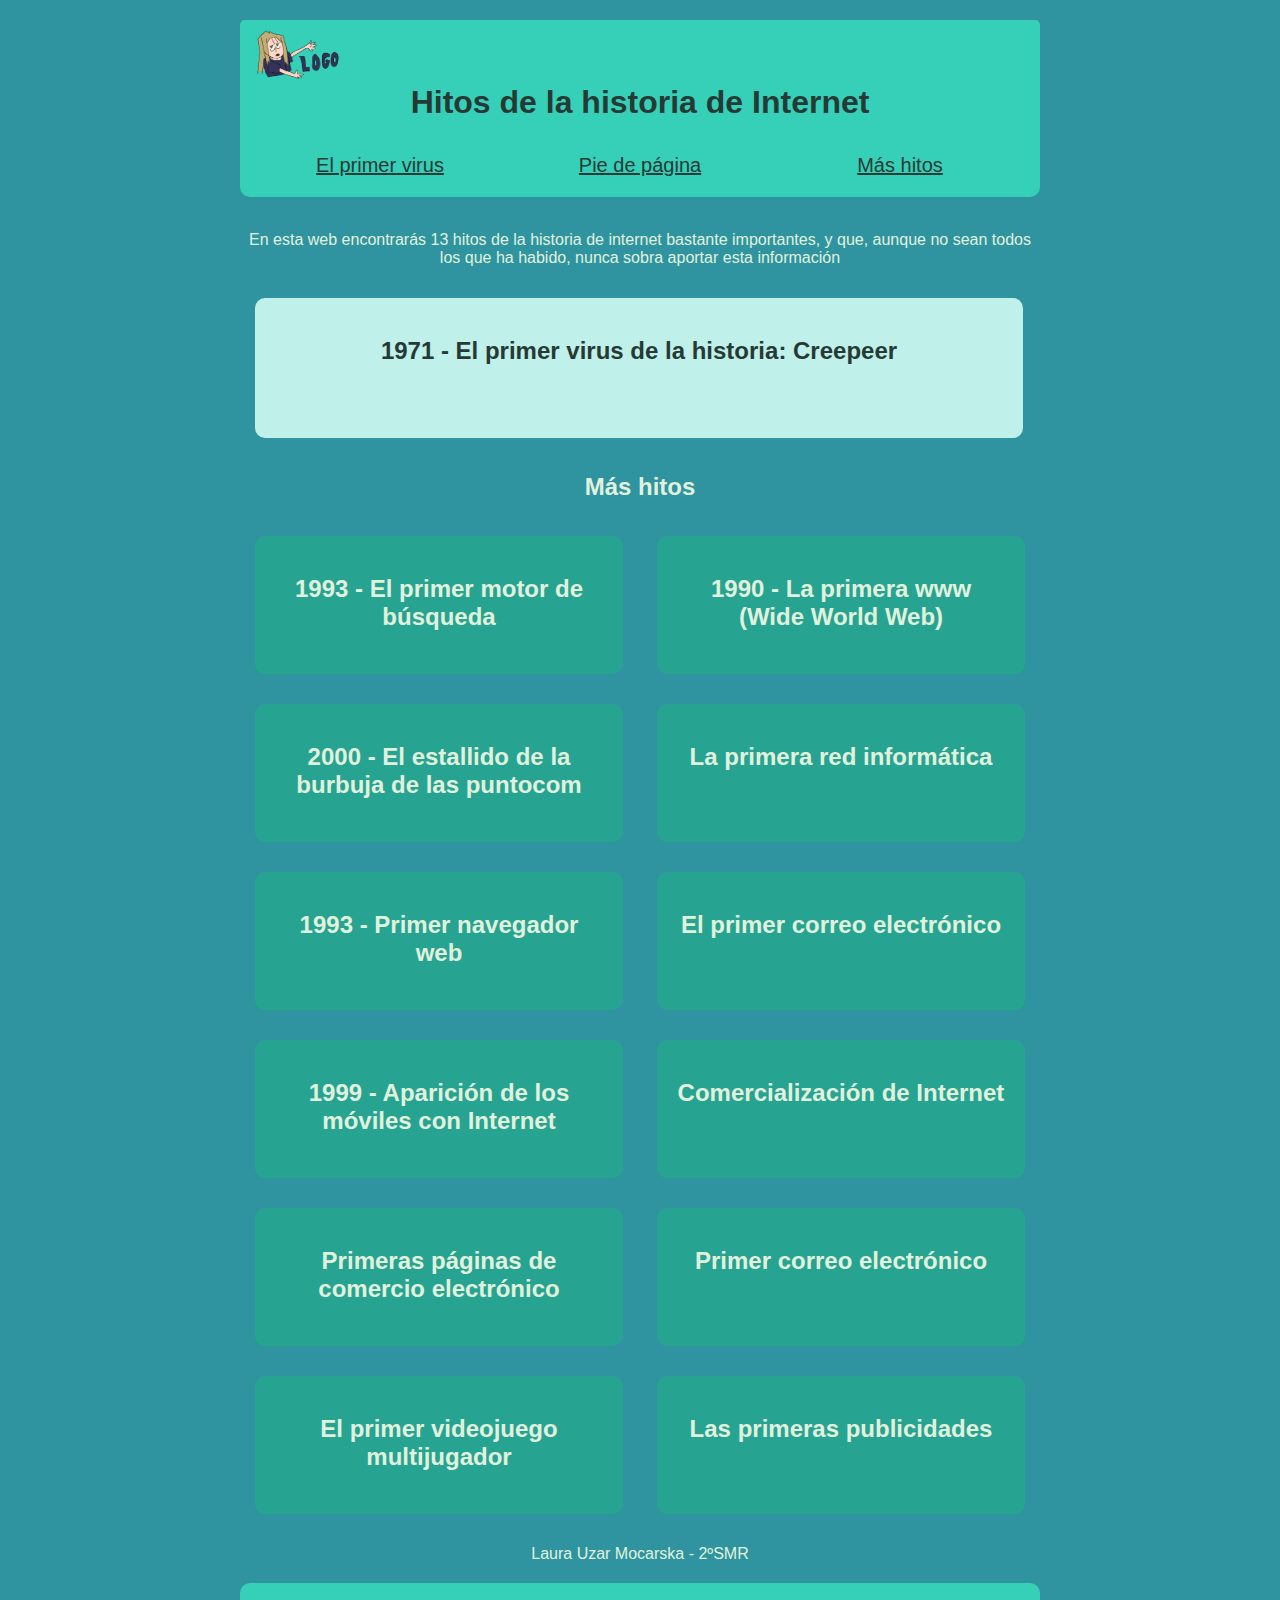
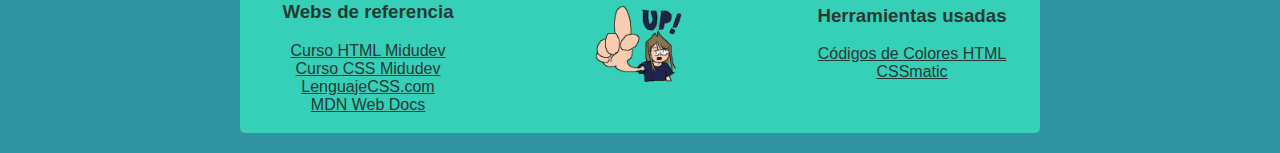
==== index.html @ 0c2b26db "Update and rename 13 hitos de Internet.html to index.html" ====
<!DOCTYPE html>
<html lang="es">
<head>
    <meta charset="UTF-8">
    <meta name="viewport" content="width=device-width, initial-scale=1.0">
    <title>Hitos de Internet</title>
    <meta name="description" content="Web de información sobre 13 hitos que fueron de gran importancia 
    en la historia del Internet">
    <meta property="og:title" content="13 hitos de Internet">

    <link rel="stylesheet" href="estilos.css">
    <script src="JS.js"></script>
    <link rel="icon" type="image/png" href="ICOHii.png">
</head>

<body>
    <p id="Volver arriba"></p>
    <header class="cab">
        <img src="LOGO.png" width="100">
        <h1 >Hitos de la historia de Internet</h1>
        <nav>
            <a href="#Virus"><br>El primer virus<br><br></a>
            <a href="#Webs de referencia">Pie de página<br><br></a>
            <a href="#Mhitos">Más hitos</a>
        </nav>
    </header>

    <main>

    <p><br>En esta web encontrarás 13 hitos de la historia de internet bastante importantes, y que, aunque no sean todos los que ha habido, nunca sobra aportar esta información</p>
    
    <article class="cuadradote">
        <header id="Virus"><h2>1971 - El primer virus de la historia: Creepeer</h2></header>
        <p class="descripcion">lorem ipsum</p>
    </article>

    <h2 id="Mhitos">Más hitos</h2>

    <article class="cuadrao">
        <header><h2>1993 - El primer motor de búsqueda</h2></header>
        <p class="descripcion">En junio de 1993 apareció el primer motor de búsqueda creado por Matthew Gray y le puso 
            el nombre de Wanderer, que utilizaba un software que rastreaba automáticamente toda la red e iba clasificando 
            la información que encontraba (conocido como robot de búsqueda). Como respuesta, Martin Koster sacó Aliweben 
            en octubre de 1993 , un buscador que se basaba en la información que daban los administradores de los servicios 
            web.<br><br> El problema de los buscadores de aquella fecha es que ninguno tenía la inteligencia para analizar la 
            información que estaba referenciando, a si que en enero de 1994 surgió Galaxy, que se convirtió en el primer 
            buscador en utilizar directorios temáticos con un árbol de categorías jerarquizadas.<br><br>Webgrafía:<br>
            <a href="https://carballar.com/breve-historia-de-los-buscadores-de-internet">fuente 1</a>
        </p>
    </article>

    <article class="cuadrao">
        <header><h2>1990 - La primera www (Wide World Web)</h2></header>
        <p class="descripcion">La World Wide Web (la Web) nació en el CERN (Centro Europeo de Física Nuclear) por Tim Berners-Lee como un sistema de intercambio de datos entre los científicos que trabajaban en la institución, desarrollando el primer sitio web, que actualmente se puede visualizar <a href="http://info.cern.ch/">aquí</a>, componiendose de puro texto pues a penas se había creado el lenguaje HTML.<br><br>Webgrafía:<br><a href="https://www.bbc.com/mundo/noticias-47524843">fuente 1</a><br><a href="https://www.telefonica.com/es/sala-comunicacion/blog/el-primer-sitio-web-de-la-historia-un-hito-que-cambio-vidas/">fuente 2</a>.</p>
        <img class="desimg" src="imagen web.png" width="250">
    </article>

    <article class="cuadrao">
        <header>
            <h2>2000 - El estallido de la burbuja de las puntocom </h2>
        </header>
        <p>La burbuja se origina desde 1997 en donde accionistas que hacían inversiones arriesgadas empezaron a apostar por las
            empresas emergentes basadas en una Internet aún inexplorada que estaba emergiendo en popularidad, y que estas estaban
            basadas en páginas web puntocom.<br><br>La burbuja llegó a un punto en el que las acciones basadas en estas empresas 
            acabaron subiendo hasta un 400% con respecto a años anteriores, hasta que llegó un dia del año 2000 en el que las acciones
            bajaron de repente hasta un 70-80%, lo que provocó el quiebre de muchas empresas tecnológicas y la crisis financiera de
            otras.<br><br>Webgrafía:<br><a href="https://www.businessinsider.es/burbuja-puntocom-invierno-nuclear-startups-sobrevivieron-1103035">fuente 1</a></p>
        </p>
    </article>

    <article class="cuadrao">
        <header>
            <h2>La primera red informática</h2>
        </header>
        <p>lorem ipsum</p>
    </article>

    <article class="cuadrao">
        <header>
            <h2>1993 - Primer navegador web</h2>
        </header>
        <p>El primer navegador de Internet ampliamente usado fue NSCA Mosaic. Más tarde, el grupo de Mosaic pudo sacar su 
            primer navegador de Internet comercial, llamado Netscape Navigator.
            <br><br>Este navegador fue el mas utilizado entre la gente, hasta que llegó Microsoft Internet Explorer llegó 
            1999, superando a Netscape por ser el navegador instalado por defecto en los ordenadores con Windows de forma 
            gratuita.<br><br> Netscape en 2002, sacó una versión de código libre llamado Mozilla, que perdura actualmente.
            <br><br>Webgrafía:<br><a href="https://www.mozilla.org/es-ES/firefox/browsers/browser-history/">fuente 1
            </a><br><a href="https://ordenadores-y-portatiles.com/internet-navegador/">fuente 2</a></p>
            <img class="desimg" src="Mosaic.png" width="250">
    </article>

    <article class="cuadrao">
        <header>
            <h2>El primer correo electrónico</h2>
        </header>
        <p>lorem ipsum</p>
    </article>

    <article class="cuadrao">
        <header>
            <h2>1999 - Aparición de los móviles con Internet</h2>
        </header>
        <p>En 1999 la operadora japonesa DoCoMo lanzó el i-Mode, un conjunto de protocolos que permitían ver en la 
            pantalla del móvil el contenido de páginas web adaptadas. En Europa esta tecnología se denominó WAP 
            (Wireless Application Protocol) y fue promovida desde el WAP Fórum (Open Mobile Alliance).<br><br>A partir de ahí empezaron 
            a aparecer teléfonos móviles que soportaban el acceso a páginas web que tuvieran versión para teléfonos. Con el tiempo 
            el protocolo se quedó en desuso debido a que los moviles empezaron a interpretar cada vez mejor lenguajes más complejos.
            <br><br>Webgrafía:<br><a href="https://www.xataka.com/moviles/diez-momentos-clave-en-la-historia-de-la-telefonia-movil">
                Fuente 1</a><a href="https://www.xatakamovil.com/conectividad/que-fue-del-wap">Fuente 2</a></p>
    </article>

    <article class="cuadrao">
        <header>
            <h2>Comercialización de Internet</h2>
        </header>
        <p>lorem ipsum</p>
    </article>

    <article class="cuadrao">
        <header>
            <h2>Primeras páginas de comercio electrónico</h2>
        </header>
        <p>lorem ipsum</p>
    </article>

    <article class="cuadrao">
        <header>
            <h2>Primer correo electrónico</h2>
        </header>
        <p>lorem ipsum</p>
    </article>

    <article class="cuadrao">
        <header>
            <h2>El primer videojuego multijugador</h2>
        </header>
        <p>lorem ipsum</p>
    </article>

    <article class="cuadrao">
        <header>
            <h2>Las primeras publicidades</h2>
        </header>
        <p>Aunque el primer caso de publicidad online se remonta al 1978, cuando se envió el primer correo 
            electrónico con un anuncio, no fue hasta la década de los 90 cuando empezaron a aparecer los primeros 
            banners, ya que fue la época en la que Internet empezó a coger fuerza en el medio, a los que les siguió 
            la publicidad en búsquedas sobre los 2000. Surgiendo como tal la publicidad en Internet.<br><br>Webgrafía:
            <br><br><a href="https://www.esic.edu/rethink/marketing-y-comunicacion/publicidad-en-internet-pasado-presente-y-futuro">Fuente</a></p>
    </article>

    <p>Laura Uzar Mocarska - 2ºSMR</p>
    
</main>

    <footer>
        <article>
            <h3 id="Webs de referencia" target="_blank" rel="noreferrer">Webs de referencia</h3>
            <a class="pie" href="https://www.youtube.com/watch?v=3nYLTiY5skU&t=57s" target="_blank" rel="noreferrer">Curso HTML Midudev</a><br>
            <a class="pie" href="https://www.youtube.com/watch?v=hrxjBqZWsb0" target="_blank" rel="noreferrer">Curso CSS Midudev</a><br>
            <a class="pie" href="https://lenguajecss.com/" target="_blank" rel="noreferrer">LenguajeCSS.com</a><br>
            <a class="pie" href="https://developer.mozilla.org/es/" target="_blank" rel="noreferrer">MDN Web Docs</a>
        </article>
        <a title="UP" href="#Volver arriba" class="sub"><br><img src="UP.png" width="100" /></a>
        <article>
            <h3><br>Herramientas usadas</h3>
            <a class="pie" href="https://htmlcolorcodes.com/es/" target="_blank" rel="noreferrer">Códigos de Colores HTML</a><br>
            <a class="pie" href="https://www.cssmatic.com/" target="_blank" rel="noreferrer">CSSmatic</a><br><br>
        </article>
</footer>
</body>
</html>
---- estilos.css ----
p  {color: #e0f2de; font-family: Arial; text-align: center; text-justify: inter-word; font-size: 16px;}
h1 {color: #263a35; font-family: Arial; text-align: center; text-justify: inter-word;}
h2 {color: #e0f2de; font-family: Arial; text-align: center; text-justify: inter-word;}
h3 {color: #e0f2de; font-family: Arial;}

.cab{
  max-width: 800px; background-color: #36CFB8;
  z-index: 3; position: sticky; top:20px;
  padding: 10px;
  border-width: 20px; border-radius: 20px 20px 20px 20px; -moz-border-radius: 20px 20px 20px 20px; -webkit-border-radius: 5px 5px 10px 10px;
  h1  {margin-top: 0px; margin-bottom: 5px;}
  p{font-size: 20px;}

  a{color:#263a35; font-family: Arial;}
  a:hover{color: #e0f2de;}
}
nav{
  font-family: Arial;
  text-align: center;
  margin:10px 10px 10px;
  column-count: 3;
  font-size: 20px;
  a{
    color:#e0f2de;
  }
  a:hover{
    color:#263a35;
  }
}

body, html { 
  height: 1000;
}
body{
  background-color: #2F949F;
  background-repeat: repeat-y;

  max-width: 800px;
  margin: 20px auto;
}

footer{
  background-color: #36CFB8;
  column-count: 3;
  text-align: center;
  
  height: 150px;
  width: 1000px;
  margin: 20px auto;
  max-width: 800px;

  border-radius: 20px 20px 20px 20px;
  -moz-border-radius: 20px 20px 20px 20px;
  -webkit-border-radius: 10px 10px 5px 5px;
  
  h3{
    color: #263a35;
    font-family: Arial;
  }
  .pie{
    color:#263a35;
    font-family: Arial;
  }
  .pie:hover{
    color: #e0f2de;
  }
}

.cuadrao{
  width: 330px;
  height: 100px;
  display: inline-block;
  padding: 19px;
  background: #27A391;
  text-align: center;
  vertical-align:top;
  
  margin: 15px;
  float: none;
  font-family: Arial;
  
  border-radius: 10px 10px 10px 10px;
  -moz-border-radius: 10px 10px 10px 10px;
  -webkit-border-radius: 10px 10px 10px 10px;

  h2{color:#e0f2de}
  p{visibility: hidden; text-align: justify;}
  a{color:#e0f2de}
  img{visibility: hidden;}

  transition-property: all;
  transition-duration: 0.75s;
}
  .cuadrao:hover{
    vertical-align:top;
    padding: 50px 16px; height: auto;
    p{visibility: visible; animation: fadein 0.5s;}
    img{visibility: visible; animation: fadein 0.5s}
}

@keyframes fadein {0% {opacity: 0;}50% {opacity: 0.5;}100% {opacity: 1;}}

  .cuadradote{
    width: 730px;
    text-align: center;
  display: inline-block;
  padding: 19px;
  background: #BFF0E9;
  text-align: center;
  
  
  margin: 15px;
  float: none;
  font-family: Arial;
  
  border-radius: 20px 20px 20px 20px;
  -moz-border-radius: 20px 20px 20px 20px;
  -webkit-border-radius: 10px 10px 10px 10px;

  transition-property: all;
  transition-duration: 0.5s;

  h2{color: #263a35;}
  p{color: #263a35; visibility: hidden;}
  a{color:#263a35}
  
  }
  .cuadradote:hover{
    padding: 100px 19px;
    p{visibility: visible;}
  }
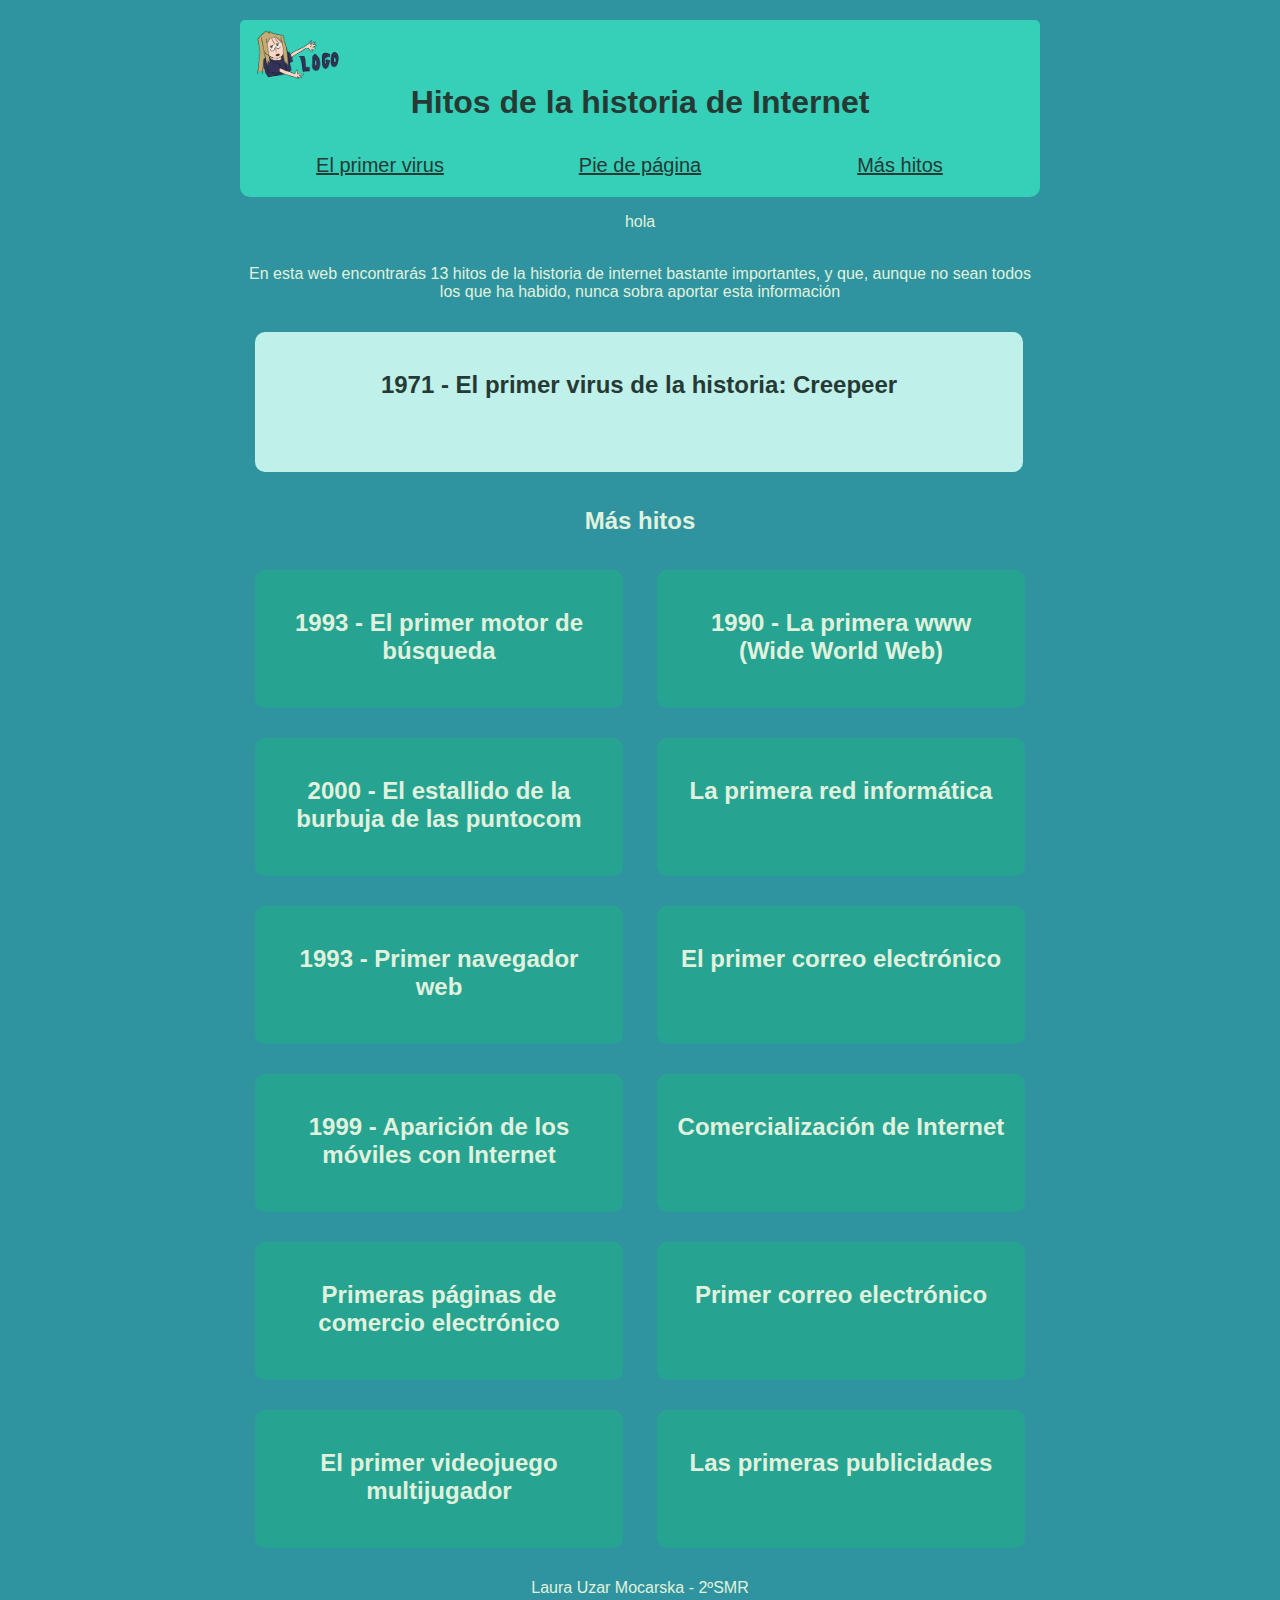
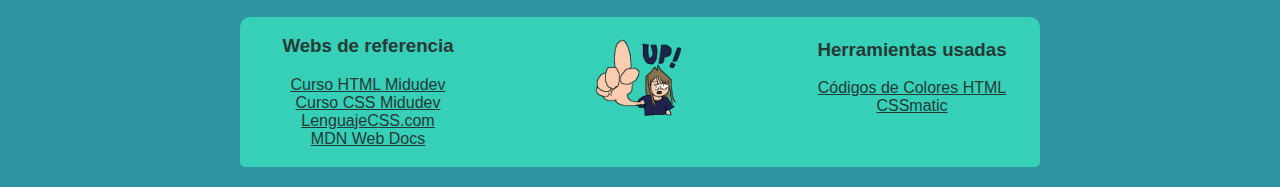
==== commit 70e70b24: "Update index.html" ====
--- a/index.html
+++ b/index.html
@@ -27,6 +27,7 @@
 
     <main>
 
+        <p>hola</p>
     <p><br>En esta web encontrarás 13 hitos de la historia de internet bastante importantes, y que, aunque no sean todos los que ha habido, nunca sobra aportar esta información</p>
     
     <article class="cuadradote">
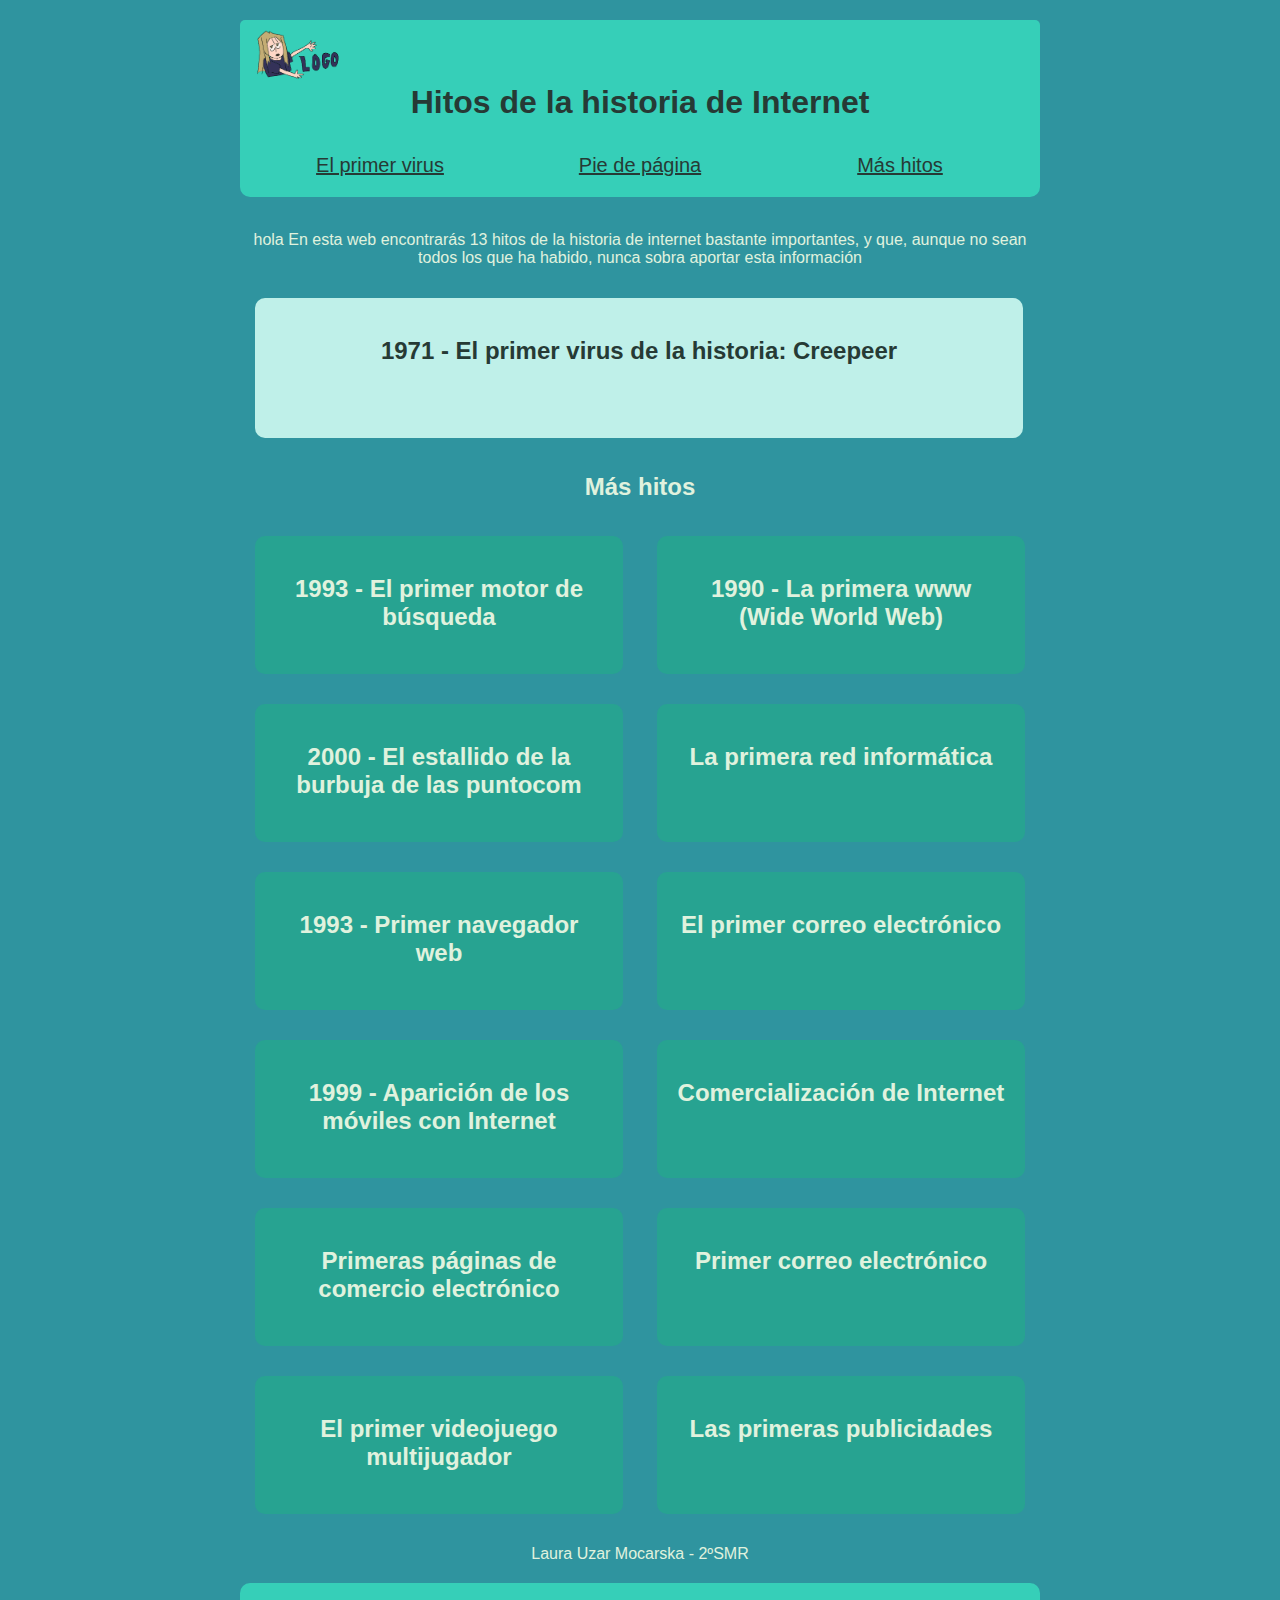
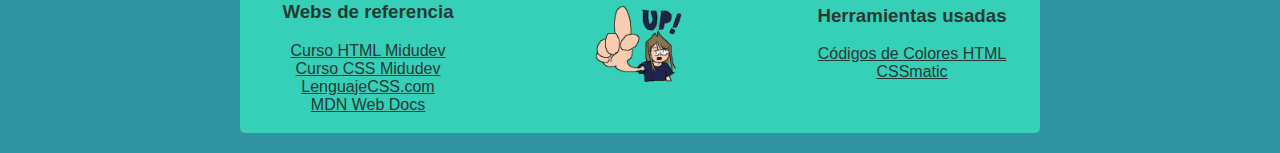
==== commit a5ce1977: "Update index.html" ====
--- a/index.html
+++ b/index.html
@@ -26,9 +26,7 @@
     </header>
 
     <main>
-
-        <p>hola</p>
-    <p><br>En esta web encontrarás 13 hitos de la historia de internet bastante importantes, y que, aunque no sean todos los que ha habido, nunca sobra aportar esta información</p>
+    <p><br>hola En esta web encontrarás 13 hitos de la historia de internet bastante importantes, y que, aunque no sean todos los que ha habido, nunca sobra aportar esta información</p>
     
     <article class="cuadradote">
         <header id="Virus"><h2>1971 - El primer virus de la historia: Creepeer</h2></header>
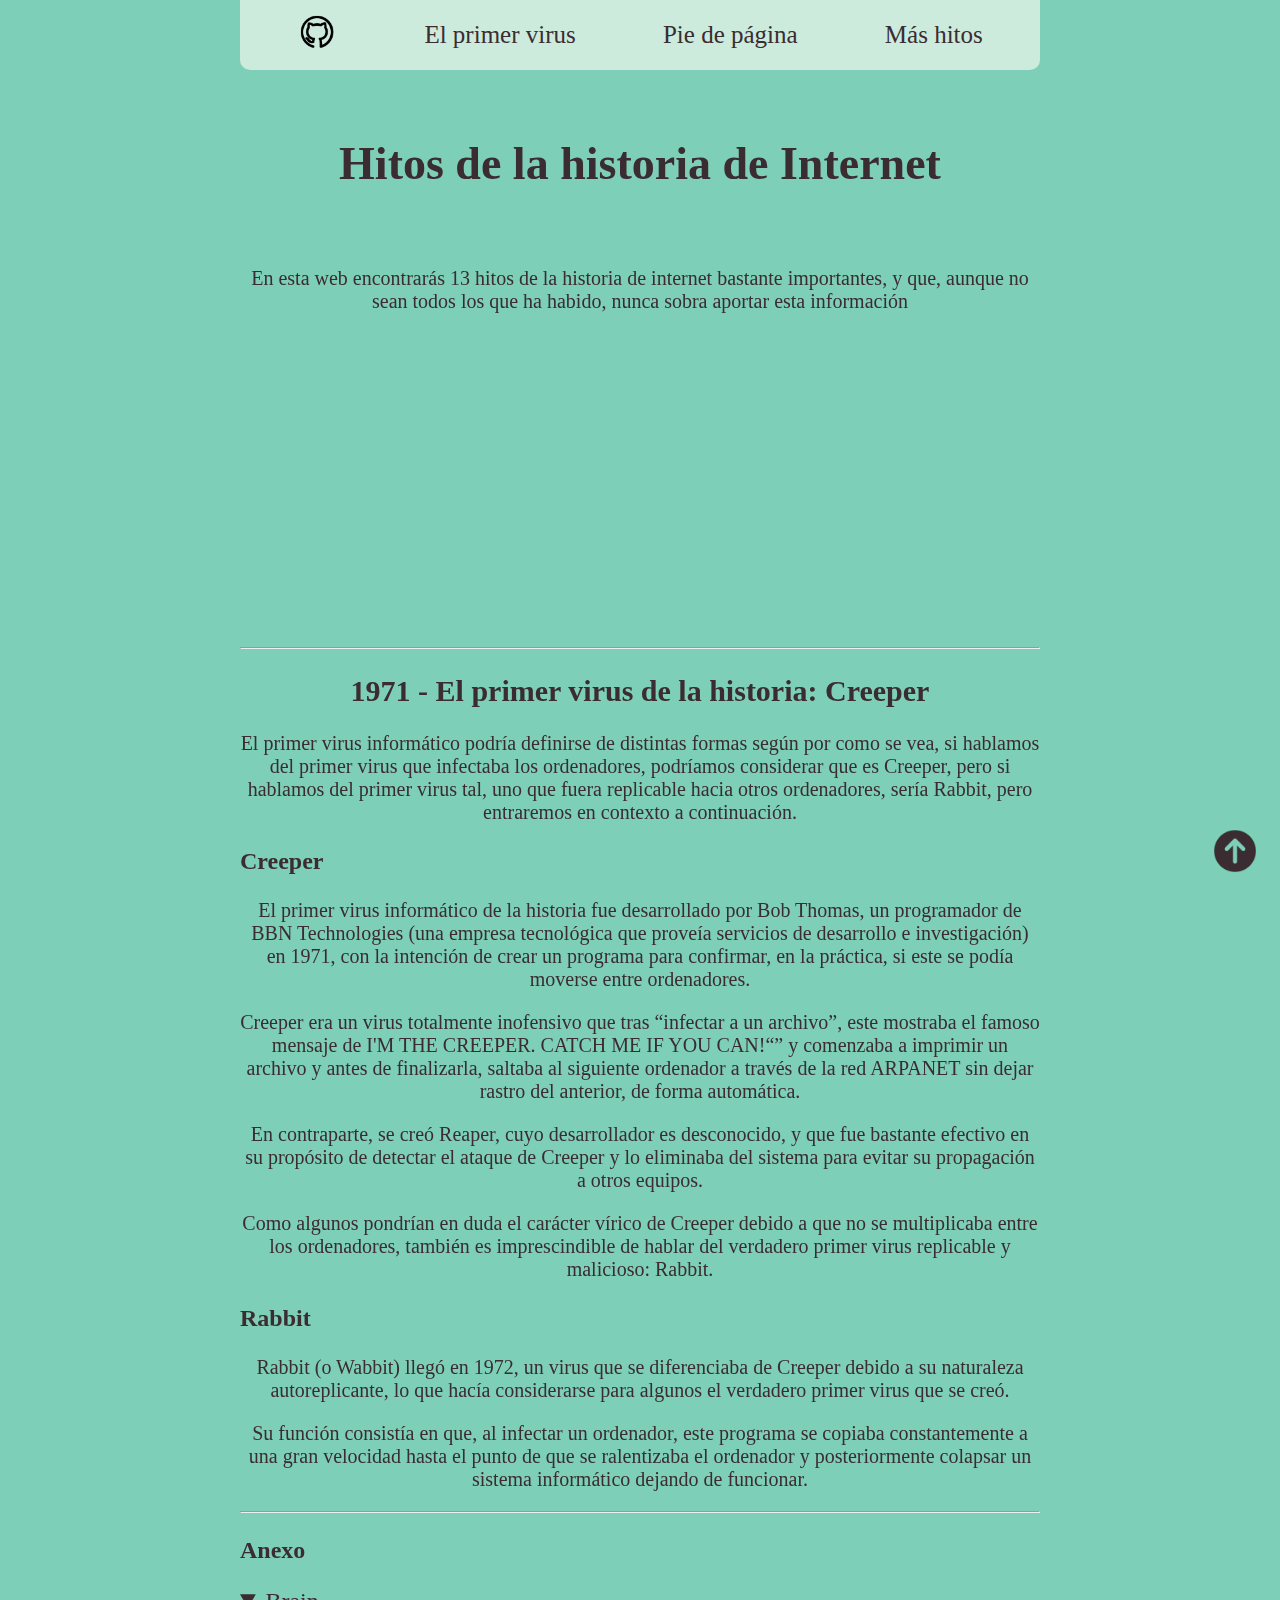
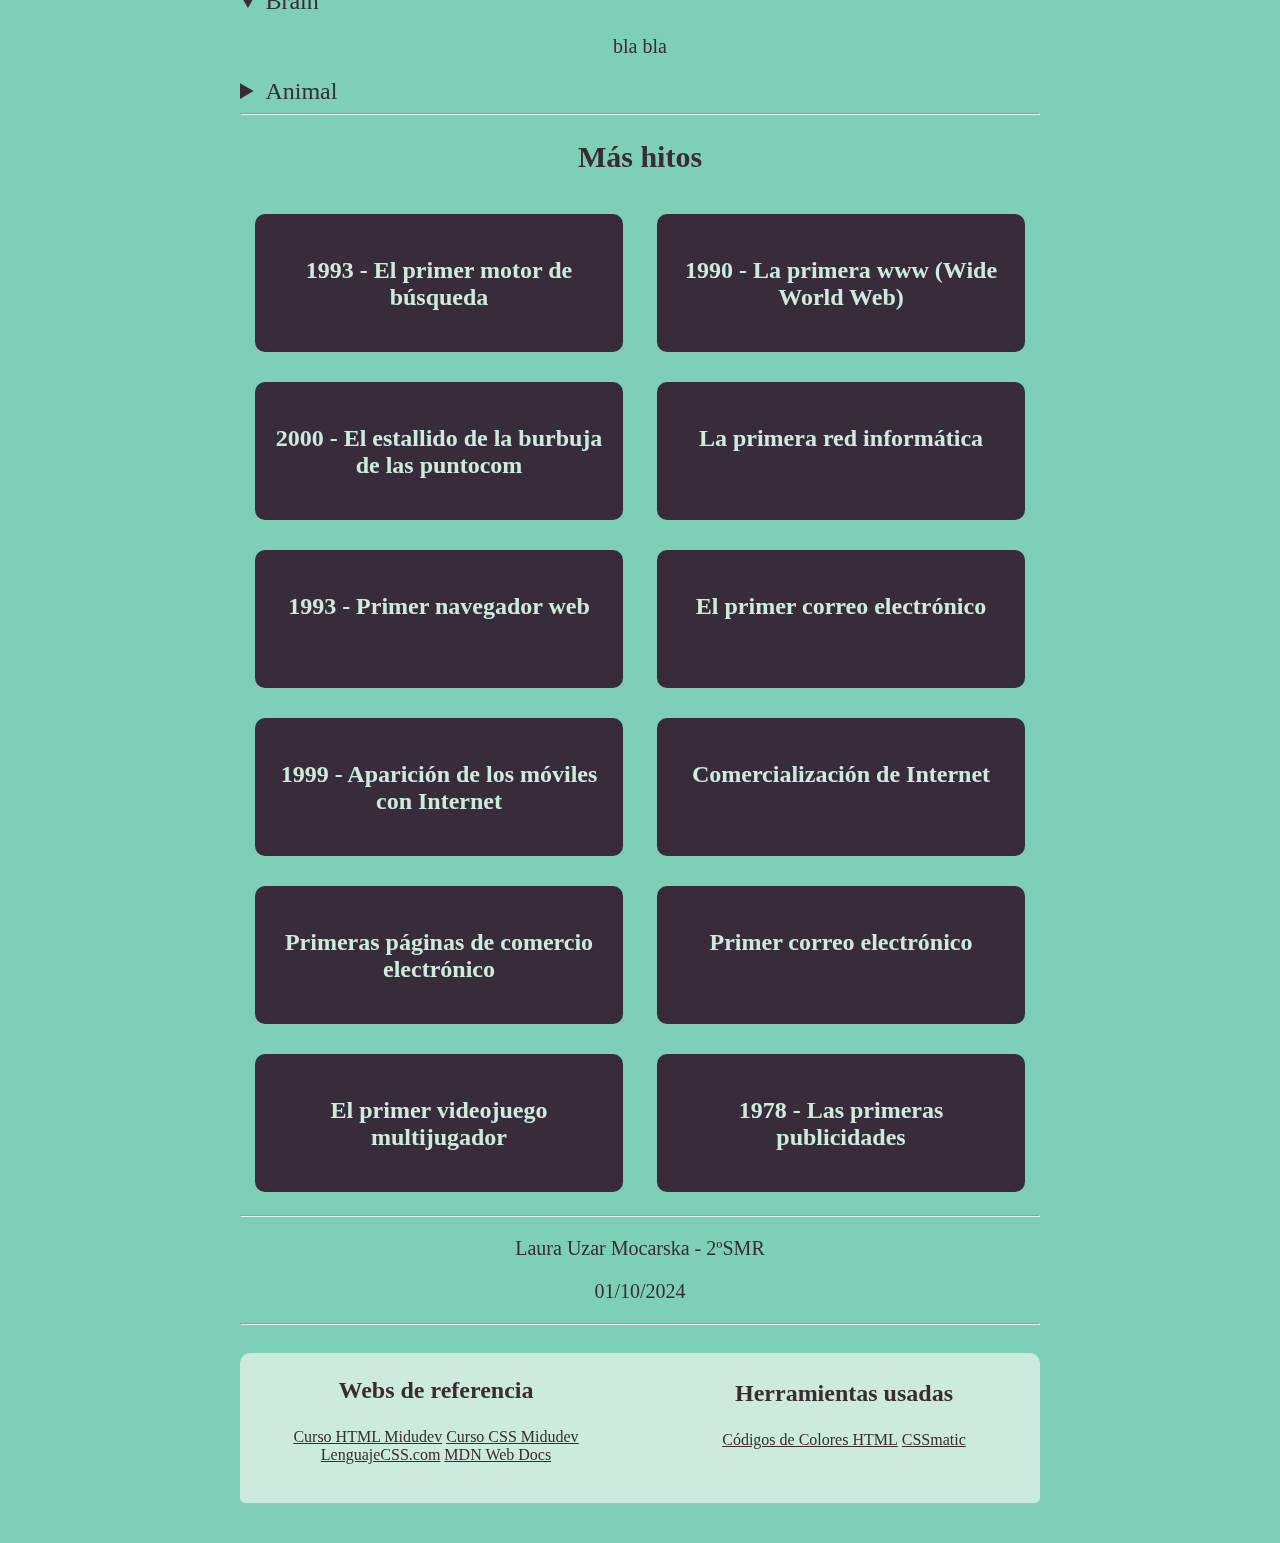
==== commit e6a72823: "index.html" ====
--- a/index.html
+++ b/index.html
@@ -1,170 +1,298 @@
 <!DOCTYPE html>
 <html lang="es">
-<head>
-    <meta charset="UTF-8">
-    <meta name="viewport" content="width=device-width, initial-scale=1.0">
-    <title>Hitos de Internet</title>
-    <meta name="description" content="Web de información sobre 13 hitos que fueron de gran importancia 
-    en la historia del Internet">
-    <meta property="og:title" content="13 hitos de Internet">
-
-    <link rel="stylesheet" href="estilos.css">
-    <script src="JS.js"></script>
-    <link rel="icon" type="image/png" href="ICOHii.png">
-</head>
-
-<body>
-    <p id="Volver arriba"></p>
-    <header class="cab">
-        <img src="LOGO.png" width="100">
-        <h1 >Hitos de la historia de Internet</h1>
-        <nav>
-            <a href="#Virus"><br>El primer virus<br><br></a>
-            <a href="#Webs de referencia">Pie de página<br><br></a>
-            <a href="#Mhitos">Más hitos</a>
-        </nav>
-    </header>
-
-    <main>
-    <p><br>hola En esta web encontrarás 13 hitos de la historia de internet bastante importantes, y que, aunque no sean todos los que ha habido, nunca sobra aportar esta información</p>
+    <head>
+        <meta charset="UTF-8">
+        <meta name="viewport" content="width=device-width, initial-scale=1.0">
+        <title>Hitos de Internet</title>
+        <meta name="description" content="Web de información sobre 13 hitos que fueron de gran importancia 
+        en la historia del Internet">
+        <meta property="og:title" content="13 hitos de Internet">
+
+        <link rel="stylesheet" href="estilos.css">
+        <script src="JS.js"></script>
+        <link rel="icon" type="image/png" href="ICOHii.png">
+    </head>
+
+    <body>
+
+        <video autoplay loop muted><source src="Images/bck-video.mp4" type="video/mp4"></video>
+
+        <p id="Volver arriba"></p>
+
+        <header class="cab">
+            <a href="https://github.com/Laurinto" target="_blank" rel="noreferrer"><img src="github-img.png" width="40px"></a>
+            
+            <a class="bx" href="#Virus">El primer virus</a>
+            <a class="bx" href="#Webs de referencia">Pie de página</a>
+            <a class="bx" href="#Mhitos">Más hitos</a>
+        </header>
+
+        <main>
+
+            <h1><br><br>Hitos de la historia de Internet</h1>
+
+            <p><br><br>En esta web encontrarás 13 hitos de la historia de internet bastante importantes, y que, aunque no sean todos los que ha habido, nunca sobra aportar esta información</p>
     
-    <article class="cuadradote">
-        <header id="Virus"><h2>1971 - El primer virus de la historia: Creepeer</h2></header>
-        <p class="descripcion">lorem ipsum</p>
-    </article>
-
-    <h2 id="Mhitos">Más hitos</h2>
-
-    <article class="cuadrao">
-        <header><h2>1993 - El primer motor de búsqueda</h2></header>
-        <p class="descripcion">En junio de 1993 apareció el primer motor de búsqueda creado por Matthew Gray y le puso 
-            el nombre de Wanderer, que utilizaba un software que rastreaba automáticamente toda la red e iba clasificando 
-            la información que encontraba (conocido como robot de búsqueda). Como respuesta, Martin Koster sacó Aliweben 
-            en octubre de 1993 , un buscador que se basaba en la información que daban los administradores de los servicios 
-            web.<br><br> El problema de los buscadores de aquella fecha es que ninguno tenía la inteligencia para analizar la 
-            información que estaba referenciando, a si que en enero de 1994 surgió Galaxy, que se convirtió en el primer 
-            buscador en utilizar directorios temáticos con un árbol de categorías jerarquizadas.<br><br>Webgrafía:<br>
-            <a href="https://carballar.com/breve-historia-de-los-buscadores-de-internet">fuente 1</a>
-        </p>
-    </article>
-
-    <article class="cuadrao">
-        <header><h2>1990 - La primera www (Wide World Web)</h2></header>
-        <p class="descripcion">La World Wide Web (la Web) nació en el CERN (Centro Europeo de Física Nuclear) por Tim Berners-Lee como un sistema de intercambio de datos entre los científicos que trabajaban en la institución, desarrollando el primer sitio web, que actualmente se puede visualizar <a href="http://info.cern.ch/">aquí</a>, componiendose de puro texto pues a penas se había creado el lenguaje HTML.<br><br>Webgrafía:<br><a href="https://www.bbc.com/mundo/noticias-47524843">fuente 1</a><br><a href="https://www.telefonica.com/es/sala-comunicacion/blog/el-primer-sitio-web-de-la-historia-un-hito-que-cambio-vidas/">fuente 2</a>.</p>
-        <img class="desimg" src="imagen web.png" width="250">
-    </article>
-
-    <article class="cuadrao">
-        <header>
-            <h2>2000 - El estallido de la burbuja de las puntocom </h2>
-        </header>
-        <p>La burbuja se origina desde 1997 en donde accionistas que hacían inversiones arriesgadas empezaron a apostar por las
-            empresas emergentes basadas en una Internet aún inexplorada que estaba emergiendo en popularidad, y que estas estaban
-            basadas en páginas web puntocom.<br><br>La burbuja llegó a un punto en el que las acciones basadas en estas empresas 
-            acabaron subiendo hasta un 400% con respecto a años anteriores, hasta que llegó un dia del año 2000 en el que las acciones
-            bajaron de repente hasta un 70-80%, lo que provocó el quiebre de muchas empresas tecnológicas y la crisis financiera de
-            otras.<br><br>Webgrafía:<br><a href="https://www.businessinsider.es/burbuja-puntocom-invierno-nuclear-startups-sobrevivieron-1103035">fuente 1</a></p>
-        </p>
-    </article>
-
-    <article class="cuadrao">
-        <header>
-            <h2>La primera red informática</h2>
-        </header>
-        <p>lorem ipsum</p>
-    </article>
-
-    <article class="cuadrao">
-        <header>
-            <h2>1993 - Primer navegador web</h2>
-        </header>
-        <p>El primer navegador de Internet ampliamente usado fue NSCA Mosaic. Más tarde, el grupo de Mosaic pudo sacar su 
-            primer navegador de Internet comercial, llamado Netscape Navigator.
-            <br><br>Este navegador fue el mas utilizado entre la gente, hasta que llegó Microsoft Internet Explorer llegó 
-            1999, superando a Netscape por ser el navegador instalado por defecto en los ordenadores con Windows de forma 
-            gratuita.<br><br> Netscape en 2002, sacó una versión de código libre llamado Mozilla, que perdura actualmente.
-            <br><br>Webgrafía:<br><a href="https://www.mozilla.org/es-ES/firefox/browsers/browser-history/">fuente 1
-            </a><br><a href="https://ordenadores-y-portatiles.com/internet-navegador/">fuente 2</a></p>
-            <img class="desimg" src="Mosaic.png" width="250">
-    </article>
-
-    <article class="cuadrao">
-        <header>
-            <h2>El primer correo electrónico</h2>
-        </header>
-        <p>lorem ipsum</p>
-    </article>
-
-    <article class="cuadrao">
-        <header>
-            <h2>1999 - Aparición de los móviles con Internet</h2>
-        </header>
-        <p>En 1999 la operadora japonesa DoCoMo lanzó el i-Mode, un conjunto de protocolos que permitían ver en la 
-            pantalla del móvil el contenido de páginas web adaptadas. En Europa esta tecnología se denominó WAP 
-            (Wireless Application Protocol) y fue promovida desde el WAP Fórum (Open Mobile Alliance).<br><br>A partir de ahí empezaron 
-            a aparecer teléfonos móviles que soportaban el acceso a páginas web que tuvieran versión para teléfonos. Con el tiempo 
-            el protocolo se quedó en desuso debido a que los moviles empezaron a interpretar cada vez mejor lenguajes más complejos.
-            <br><br>Webgrafía:<br><a href="https://www.xataka.com/moviles/diez-momentos-clave-en-la-historia-de-la-telefonia-movil">
-                Fuente 1</a><a href="https://www.xatakamovil.com/conectividad/que-fue-del-wap">Fuente 2</a></p>
-    </article>
-
-    <article class="cuadrao">
-        <header>
-            <h2>Comercialización de Internet</h2>
-        </header>
-        <p>lorem ipsum</p>
-    </article>
-
-    <article class="cuadrao">
-        <header>
-            <h2>Primeras páginas de comercio electrónico</h2>
-        </header>
-        <p>lorem ipsum</p>
-    </article>
-
-    <article class="cuadrao">
-        <header>
-            <h2>Primer correo electrónico</h2>
-        </header>
-        <p>lorem ipsum</p>
-    </article>
-
-    <article class="cuadrao">
-        <header>
-            <h2>El primer videojuego multijugador</h2>
-        </header>
-        <p>lorem ipsum</p>
-    </article>
-
-    <article class="cuadrao">
-        <header>
-            <h2>Las primeras publicidades</h2>
-        </header>
-        <p>Aunque el primer caso de publicidad online se remonta al 1978, cuando se envió el primer correo 
-            electrónico con un anuncio, no fue hasta la década de los 90 cuando empezaron a aparecer los primeros 
-            banners, ya que fue la época en la que Internet empezó a coger fuerza en el medio, a los que les siguió 
-            la publicidad en búsquedas sobre los 2000. Surgiendo como tal la publicidad en Internet.<br><br>Webgrafía:
-            <br><br><a href="https://www.esic.edu/rethink/marketing-y-comunicacion/publicidad-en-internet-pasado-presente-y-futuro">Fuente</a></p>
-    </article>
-
-    <p>Laura Uzar Mocarska - 2ºSMR</p>
-    
-</main>
-
-    <footer>
-        <article>
-            <h3 id="Webs de referencia" target="_blank" rel="noreferrer">Webs de referencia</h3>
-            <a class="pie" href="https://www.youtube.com/watch?v=3nYLTiY5skU&t=57s" target="_blank" rel="noreferrer">Curso HTML Midudev</a><br>
-            <a class="pie" href="https://www.youtube.com/watch?v=hrxjBqZWsb0" target="_blank" rel="noreferrer">Curso CSS Midudev</a><br>
-            <a class="pie" href="https://lenguajecss.com/" target="_blank" rel="noreferrer">LenguajeCSS.com</a><br>
-            <a class="pie" href="https://developer.mozilla.org/es/" target="_blank" rel="noreferrer">MDN Web Docs</a>
-        </article>
-        <a title="UP" href="#Volver arriba" class="sub"><br><img src="UP.png" width="100" /></a>
-        <article>
-            <h3><br>Herramientas usadas</h3>
-            <a class="pie" href="https://htmlcolorcodes.com/es/" target="_blank" rel="noreferrer">Códigos de Colores HTML</a><br>
-            <a class="pie" href="https://www.cssmatic.com/" target="_blank" rel="noreferrer">CSSmatic</a><br><br>
-        </article>
-</footer>
-</body>
+            <br><br><br><br><br><br><br><br><br><br><br><br><br><br><br><br><br><hr>
+
+            <section id="Virus"> <!--1-->
+                <article>
+                <header><h2>1971 - El primer virus de la historia: Creeper</h2></header>
+
+                <p>El primer virus informático podría definirse de distintas formas según por como se vea, si hablamos del primer 
+                virus que infectaba los ordenadores, podríamos considerar que es Creeper, pero si hablamos del primer virus tal, 
+                uno que fuera replicable hacia otros ordenadores, sería Rabbit, pero entraremos en contexto a continuación.</p>
+
+                <h3>Creeper</h3>
+                
+                <p>El primer virus informático de la historia fue desarrollado por Bob Thomas, un programador de BBN Technologies 
+                (una empresa tecnológica que proveía servicios de desarrollo e investigación) en 1971, con la intención de crear 
+                un programa para confirmar, en la práctica, si este se podía moverse entre ordenadores.</p>
+                
+                <p>Creeper era un virus totalmente inofensivo que tras “infectar a un archivo”, este mostraba el famoso mensaje 
+                de I'M THE CREEPER. CATCH ME IF YOU CAN!“” y comenzaba a imprimir un archivo y antes de finalizarla, saltaba 
+                al siguiente ordenador a través de la red ARPANET sin dejar rastro del anterior, de forma automática.</p>
+                
+                <p>En contraparte, se creó Reaper, cuyo desarrollador es desconocido, y que fue bastante efectivo en su propósito 
+                de detectar el ataque de Creeper y lo eliminaba del sistema para evitar su propagación a otros equipos.</p>
+                
+                <p>Como algunos pondrían en duda el carácter vírico de Creeper debido a que no se multiplicaba entre los ordenadores, 
+                también es imprescindible de hablar del verdadero primer virus replicable y malicioso: Rabbit.</p>
+                
+                <h3>Rabbit</h3>
+                
+                <p>Rabbit (o Wabbit) llegó en 1972, un virus que se diferenciaba de Creeper debido a su naturaleza 
+                autoreplicante, lo que hacía considerarse para algunos el verdadero primer virus que se creó.</p>
+                
+                <p>Su función consistía en que, al infectar un ordenador, este programa se copiaba constantemente a una 
+                gran velocidad hasta el punto de que se ralentizaba el ordenador y posteriormente colapsar un sistema 
+                informático dejando de funcionar.</p>
+
+                </article>
+
+                <hr>
+
+                <article>
+            
+             <h3>Anexo</h3>
+
+                <details open>
+                    <summary>Brain</summary>
+                    <p>bla bla</p>
+                </details>
+
+                <details> 
+                    <summary>Animal</summary>
+                    <p>bla bla</p>
+                </details>
+
+            </article>
+
+            </section>
+
+            <hr>
+
+            <section>
+                <h2 id="Mhitos">Más hitos</h2>
+
+                <article class="cuadrao"> <!--2-->
+                    <header><h3>1993 - El primer motor de búsqueda</h3></header>
+
+                    <p>En junio de 1993 apareció el primer motor de búsqueda creado por Matthew Gray y le puso 
+                    el nombre de Wanderer, que utilizaba un software que rastreaba automáticamente toda la red e iba clasificando 
+                    la información que encontraba (conocido como robot de búsqueda). Como respuesta, Martin Koster sacó Aliweben 
+                    en octubre de 1993 , un buscador que se basaba en la información que daban los administradores de los servicios 
+                    web.</p>
+
+                    <p>El problema de los buscadores de aquella fecha es que ninguno tenía la inteligencia para analizar la 
+                    información que estaba referenciando, a si que en enero de 1994 surgió Galaxy, que se convirtió en el primer 
+                    buscador en utilizar directorios temáticos con un árbol de categorías jerarquizadas.</p>
+                    
+                    <details>
+                        <summary>Webgrafía</summary>
+                        <a href="https://carballar.com/breve-historia-de-los-buscadores-de-internet" target="_blank" rel="noreferrer"><p>Fuente</p></a>
+                    </details>
+                </article>
+
+                <article class="cuadrao"> <!--3-->
+                    <header><h3>1990 - La primera www (Wide World Web)</h3></header>
+
+                    <p>La World Wide Web (la Web) nació en el CERN (Centro Europeo de Física Nuclear) por Tim Berners-Lee 
+                    como un sistema de intercambio de datos entre los científicos que trabajaban en la institución, desarrollando el primer 
+                    sitio web, que actualmente se puede visualizar <a href="http://info.cern.ch/">aquí</a>, componiendose de puro texto 
+                    pues a penas se había creado el lenguaje HTML.</p>
+                    
+                    <img class="desimg" src="imagen web.png" width="250">
+
+                    <details>
+                        <summary>Webgrafía</summary>
+                        <a href="https://www.bbc.com/mundo/noticias-47524843" target="_blank" rel="noreferrer"><p>Fuente</p></a>
+                    </details>
+                </article>
+
+                <article class="cuadrao"> <!--4-->
+                    <header><h3>2000 - El estallido de la burbuja de las puntocom </h3></header>
+
+                    <p>La burbuja se origina desde 1997 en donde accionistas que hacían inversiones arriesgadas empezaron a apostar por las
+                    empresas emergentes basadas en una Internet aún inexplorada que estaba emergiendo en popularidad, y que estas estaban
+                    basadas en páginas web puntocom.</p>
+                    
+                    <p>La burbuja llegó a un punto en el que las acciones basadas en estas empresas 
+                    acabaron subiendo hasta un 400% con respecto a años anteriores, hasta que llegó un dia del año 2000 en el que las acciones
+                    bajaron de repente hasta un 70-80%, lo que provocó el quiebre de muchas empresas tecnológicas y la crisis financiera de
+                    otras.</p>
+
+                    <details>
+                        <summary>Webgrafía</summary>
+                        <a href="https://www.businessinsider.es/burbuja-puntocom-invierno-nuclear-startups-sobrevivieron-1103035" target="_blank" rel="noreferrer"><p>Fuente</p></a>
+                    </details>
+                </article>
+
+                <article class="cuadrao"> <!--5-->
+                    <header><h3>La primera red informática</h3></header>
+
+                    <p>lorem ipsum</p>
+
+                    <details>
+                        <summary>Webgrafía</summary>
+                        <a href="" target="_blank" rel="noreferrer"><p>Fuente</p></a>
+                    </details>
+                </article>
+
+                <article class="cuadrao"> <!--6-->
+                    <header><h3>1993 - Primer navegador web</h3></header>
+
+                    <p>El primer navegador de Internet ampliamente usado fue NSCA Mosaic. Más tarde, el grupo de Mosaic pudo sacar su 
+                    primer navegador de Internet comercial, llamado Netscape Navigator.</p>
+
+                    <p>Este navegador fue el mas utilizado entre la gente, hasta que llegó Microsoft Internet Explorer llegó 
+                    1999, superando a Netscape por ser el navegador instalado por defecto en los ordenadores con Windows de forma 
+                    gratuita.</p>
+                    
+                    <p>Netscape en 2002, sacó una versión de código libre llamado Mozilla, que perdura actualmente.</p>
+
+                    <img class="desimg" src="mosaic-img.png" width="250">
+
+                    <details>
+                        <summary>Webgrafía</summary>
+
+                        <a href="https://www.mozilla.org/es-ES/firefox/browsers/browser-history/" target="_blank" rel="noreferrer"><p>Fuente 1</p></a>
+                        <a href="https://ordenadores-y-portatiles.com/internet-navegador/" target="_blank" rel="noreferrer">fuente 2</a><p>Fuente 2</p></a>
+                    </details>
+                </article>
+
+                <article class="cuadrao"> <!--7-->
+                    <header><h3>El primer correo electrónico</h3></header>
+
+                    <p>lorem ipsum</p>
+
+                    <details>
+                        <summary>Webgrafía</summary>
+                        <a href="" target="_blank" rel="noreferrer"><p>Fuente</p></a>
+                    </details>
+                </article>
+
+                <article class="cuadrao"> <!--8-->
+                    <header><h3>1999 - Aparición de los móviles con Internet</h3></header>
+
+                    <p>En 1999 la operadora japonesa DoCoMo lanzó el i-Mode, un conjunto de protocolos que permitían ver en la 
+                    pantalla del móvil el contenido de páginas web adaptadas. En Europa esta tecnología se denominó WAP 
+                    (Wireless Application Protocol) y fue promovida desde el WAP Fórum (Open Mobile Alliance).</p>
+                    
+                    <p>A partir de ahí empezaron a aparecer teléfonos móviles que soportaban el acceso a páginas web que tuvieran versión 
+                        para teléfonos. Con el tiempo el protocolo se quedó en desuso debido a que los moviles empezaron a interpretar 
+                        cada vez mejor lenguajes más complejos.</p>
+
+                    <details>
+                        <summary>Webgrafía</summary>
+                        <a href="https://www.xataka.com/moviles/diez-momentos-clave-en-la-historia-de-la-telefonia-movil" target="_blank" rel="noreferrer"><p>Fuente 1</p></a>
+                        <a href="https://www.xatakamovil.com/conectividad/que-fue-del-wap" target="_blank" rel="noreferrer"><p>Fuente 2</p></a>
+                    </details>
+                </article>
+
+                <article class="cuadrao"> <!--9-->
+                    <header><h3>Comercialización de Internet</h3></header>
+
+                    <p>lorem ipsum</p>
+
+                    <details>
+                        <summary>Webgrafía</summary>
+                        <a href="" target="_blank" rel="noreferrer"><p>Fuente</p></a>
+                    </details>
+                </article>
+
+                <article class="cuadrao"> <!--10-->
+                    <header><h3>Primeras páginas de comercio electrónico</h3></header>
+
+                    <p>lorem ipsum</p>
+
+                    <details>
+                        <summary>Webgrafía</summary>
+                        <a href="" target="_blank" rel="noreferrer"><p>Fuente</p></a>
+                    </details>
+                </article>
+
+                <article class="cuadrao"> <!--11-->
+                    <header><h3>Primer correo electrónico</h3></header>
+
+                    <p>lorem ipsum</p>
+
+                    <details>
+                        <summary>Webgrafía</summary>
+                        <a href="" target="_blank" rel="noreferrer"><p>Fuente</p></a>
+                    </details>
+                </article>
+
+                <article class="cuadrao"> <!--12-->
+                    <header><h3>El primer videojuego multijugador</h3></header>
+                    
+                    <p>lorem ipsum</p>
+
+                    <details>
+                        <summary>Webgrafía</summary>
+                        <a href="" target="_blank" rel="noreferrer"><p>Fuente</p></a>
+                    </details>
+                </article>
+
+                <article class="cuadrao"> <!--13-->
+                    <header><h3>1978 - Las primeras publicidades</h3></header>
+
+                    <p>Aunque el primer caso de publicidad online se remonta al 1978, cuando se envió el primer correo 
+                    electrónico con un anuncio, no fue hasta la década de los 90 cuando empezaron a aparecer los primeros 
+                    banners, ya que fue la época en la que Internet empezó a coger fuerza en el medio, a los que les siguió 
+                    la publicidad en búsquedas sobre los 2000. Surgiendo como tal la publicidad en Internet.</p>
+                
+                    <details>
+                        <summary>Webgrafía</summary>
+                        <a href="https://www.esic.edu/rethink/marketing-y-comunicacion/publicidad-en-internet-pasado-presente-y-futuro" target="_blank" rel="noreferrer"><p>Fuente</p></a>
+                    </details>
+                </article>
+            </section>
+
+            <a title="UP" href="#Volver arriba" class="sub"><br><img src="arrow-up-img.png" width="50px"></a>
+            <hr>
+            <p>Laura Uzar Mocarska - 2ºSMR</p>
+            <p>01/10/2024</p>
+            <hr>
+        </main>
+
+        <footer>
+            <article>
+                <h3 id="Webs de referencia" target="_blank" rel="noreferrer">Webs de referencia</h3>
+
+                <a class="pie" href="https://www.youtube.com/watch?v=3nYLTiY5skU&t=57s" target="_blank" rel="noreferrer">Curso HTML Midudev</a>
+                <a class="pie" href="https://www.youtube.com/watch?v=hrxjBqZWsb0" target="_blank" rel="noreferrer">Curso CSS Midudev<br></a>
+                <a class="pie" href="https://lenguajecss.com/" target="_blank" rel="noreferrer">LenguajeCSS.com</a>
+                <a class="pie" href="https://developer.mozilla.org/es/" target="_blank" rel="noreferrer">MDN Web Docs</a>
+            </article>
+                
+            <article>
+                <h3><br>Herramientas usadas</h3>
+
+                <a class="pie" href="https://htmlcolorcodes.com/es/" target="_blank" rel="noreferrer">Códigos de Colores HTML</a>
+                <a class="pie" href="https://www.cssmatic.com/" target="_blank" rel="noreferrer">CSSmatic</a>
+            </article>
+        </footer>
+
+    </body>
 </html>
--- a/estilos.css
+++ b/estilos.css
@@ -1,69 +1,45 @@
-p  {color: #e0f2de; font-family: Arial; text-align: center; text-justify: inter-word; font-size: 16px;}
-h1 {color: #263a35; font-family: Arial; text-align: center; text-justify: inter-word;}
-h2 {color: #e0f2de; font-family: Arial; text-align: center; text-justify: inter-word;}
-h3 {color: #e0f2de; font-family: Arial;}
+p  {color: #3a2c31; font-family: Calibri; text-align: center; text-justify: inter-word; font-size: 20px;}
+h1 {color: #3a2c31; font-family: Calibri; text-align: center; text-justify: inter-word; font-size: 46px;}
+h2 {color: #3a2c31; font-family: Calibri; text-align: center; text-justify: inter-word; font-size: 30px;}
+h3 {color: #3a2c31; font-family: Calibri; font-size: 24px;}
+h4 {color: #3a2c31; font-family: Calibri; font-size: 22px;}
+summary{color: #3a2c31; font-family: Calibri; font-size: 24px}
 
-.cab{
-  max-width: 800px; background-color: #36CFB8;
-  z-index: 3; position: sticky; top:20px;
-  padding: 10px;
-  border-width: 20px; border-radius: 20px 20px 20px 20px; -moz-border-radius: 20px 20px 20px 20px; -webkit-border-radius: 5px 5px 10px 10px;
-  h1  {margin-top: 0px; margin-bottom: 5px;}
-  p{font-size: 20px;}
-
-  a{color:#263a35; font-family: Arial;}
-  a:hover{color: #e0f2de;}
-}
-nav{
-  font-family: Arial;
-  text-align: center;
-  margin:10px 10px 10px;
-  column-count: 3;
-  font-size: 20px;
-  a{
-    color:#e0f2de;
-  }
-  a:hover{
-    color:#263a35;
-  }
-}
-
-body, html { 
-  height: 1000;
-}
 body{
-  background-color: #2F949F;
+  background-color: #7ecfb7;
   background-repeat: repeat-y;
 
   max-width: 800px;
   margin: 20px auto;
 }
+body, html { 
+  height: 1000;
+}
 
-footer{
-  background-color: #36CFB8;
-  column-count: 3;
-  text-align: center;
-  
-  height: 150px;
-  width: 1000px;
-  margin: 20px auto;
-  max-width: 800px;
+video {
+  position: fixed;
+  top: 50%; left: 50%;
+  min-width: 100%; min-height: 100%;
+  width: auto; height: auto;
+  transform: translate(-50%, -50%);
+  z-index: -1;
+  opacity: 0.20;
+  filter: hue-rotate(60deg);
+}
 
-  border-radius: 20px 20px 20px 20px;
-  -moz-border-radius: 20px 20px 20px 20px;
-  -webkit-border-radius: 10px 10px 5px 5px;
-  
-  h3{
-    color: #263a35;
-    font-family: Arial;
-  }
-  .pie{
-    color:#263a35;
-    font-family: Arial;
-  }
-  .pie:hover{
-    color: #e0f2de;
-  }
+.cab{
+  width: 100%; max-width: 800px; height: 70px;
+  background-color: #ccebdc;
+  display: flex; 
+  justify-content: space-around;
+  align-items: center;
+  box-sizing: border-box;
+  gap: 1vw;
+  z-index: 3; position: fixed; top:0px;
+  padding: 20px;
+  border-radius: 0px 0px 10px 10px;
+  a {color: #3a2c31; font-family: Calibri; font-size: 25px; gap: 33vw; text-decoration:none;}
+  a:hover{color: #c9b5bc;}
 }
 
 .cuadrao{
@@ -71,7 +47,7 @@
   height: 100px;
   display: inline-block;
   padding: 19px;
-  background: #27A391;
+  background: #392c3a;
   text-align: center;
   vertical-align:top;
   
@@ -80,13 +56,12 @@
   font-family: Arial;
   
   border-radius: 10px 10px 10px 10px;
-  -moz-border-radius: 10px 10px 10px 10px;
-  -webkit-border-radius: 10px 10px 10px 10px;
-
-  h2{color:#e0f2de}
-  p{visibility: hidden; text-align: justify;}
-  a{color:#e0f2de}
+  
+  h3{color:#ccebdc}
+  p{color:#ccebdc; visibility: hidden; text-align: justify;}
+  a{color:#ccebdc}
   img{visibility: hidden;}
+  summary{color:#ccebdc; visibility: hidden;}
 
   transition-property: all;
   transition-duration: 0.75s;
@@ -96,36 +71,28 @@
     padding: 50px 16px; height: auto;
     p{visibility: visible; animation: fadein 0.5s;}
     img{visibility: visible; animation: fadein 0.5s}
+    summary{visibility: visible; animation: fadein 0.75s;}
+}
+@keyframes fadein {0% {opacity: 0;}50% {opacity: 0.5;}100% {opacity: 1;}}
+
+footer{
+  background-color: #ccebdc;
+  column-count: 2;
+  text-align: center;
+  display: inline-block;
+  
+  height: 150px; width: 1000px;
+  margin: 20px auto;
+  max-width: 800px;
+
+  border-radius: 10px 10px 5px 5px;
+ 
+  h3{color: #3a2c31; font-family: Calibri;}
+  .pie{color:#3a2c31;font-family: Calibri;}
+  .pie:hover{color: #c9b5bc;}
 }
 
-@keyframes fadein {0% {opacity: 0;}50% {opacity: 0.5;}100% {opacity: 1;}}
-
-  .cuadradote{
-    width: 730px;
-    text-align: center;
-  display: inline-block;
-  padding: 19px;
-  background: #BFF0E9;
-  text-align: center;
-  
-  
-  margin: 15px;
-  float: none;
-  font-family: Arial;
-  
-  border-radius: 20px 20px 20px 20px;
-  -moz-border-radius: 20px 20px 20px 20px;
-  -webkit-border-radius: 10px 10px 10px 10px;
-
-  transition-property: all;
-  transition-duration: 0.5s;
-
-  h2{color: #263a35;}
-  p{color: #263a35; visibility: hidden;}
-  a{color:#263a35}
-  
-  }
-  .cuadradote:hover{
-    padding: 100px 19px;
-    p{visibility: visible;}
-  }+.sub{
+  position: fixed;
+  bottom: 20px; right: 20px; z-index: 3;
+}
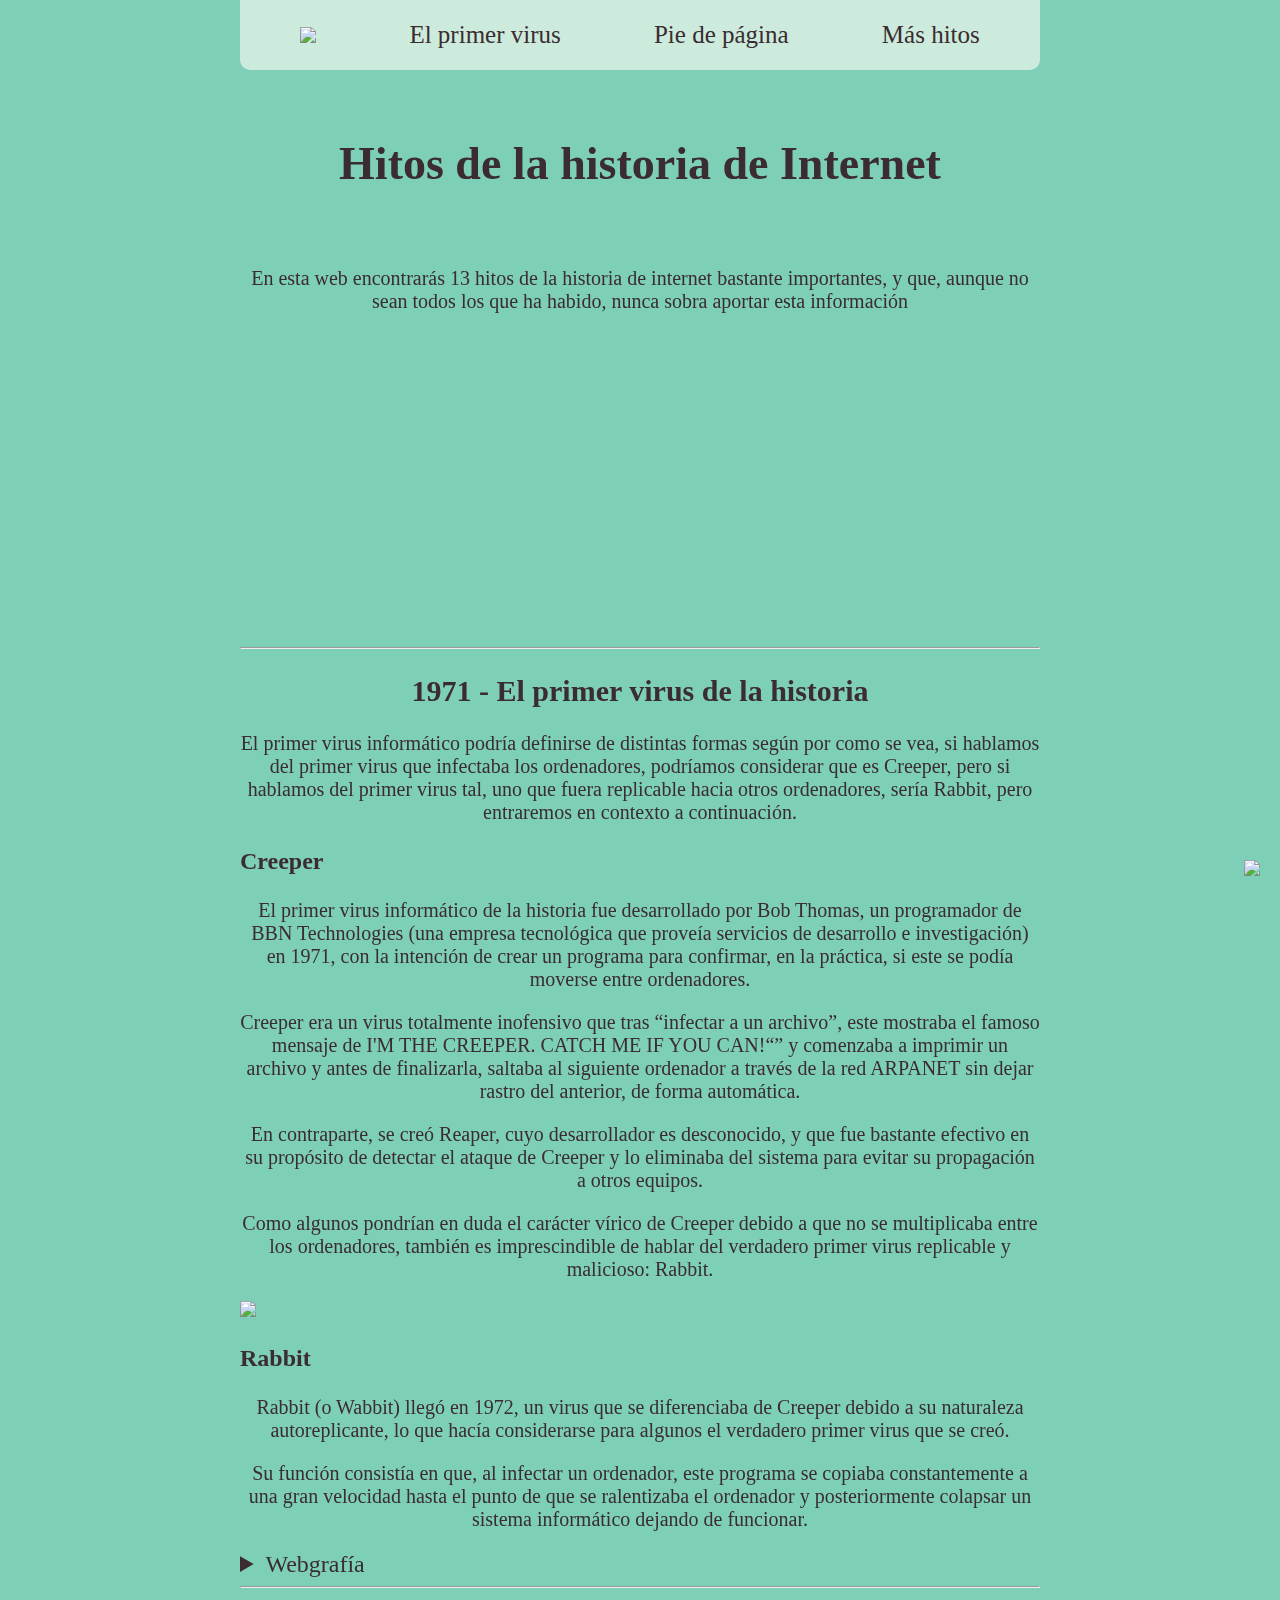
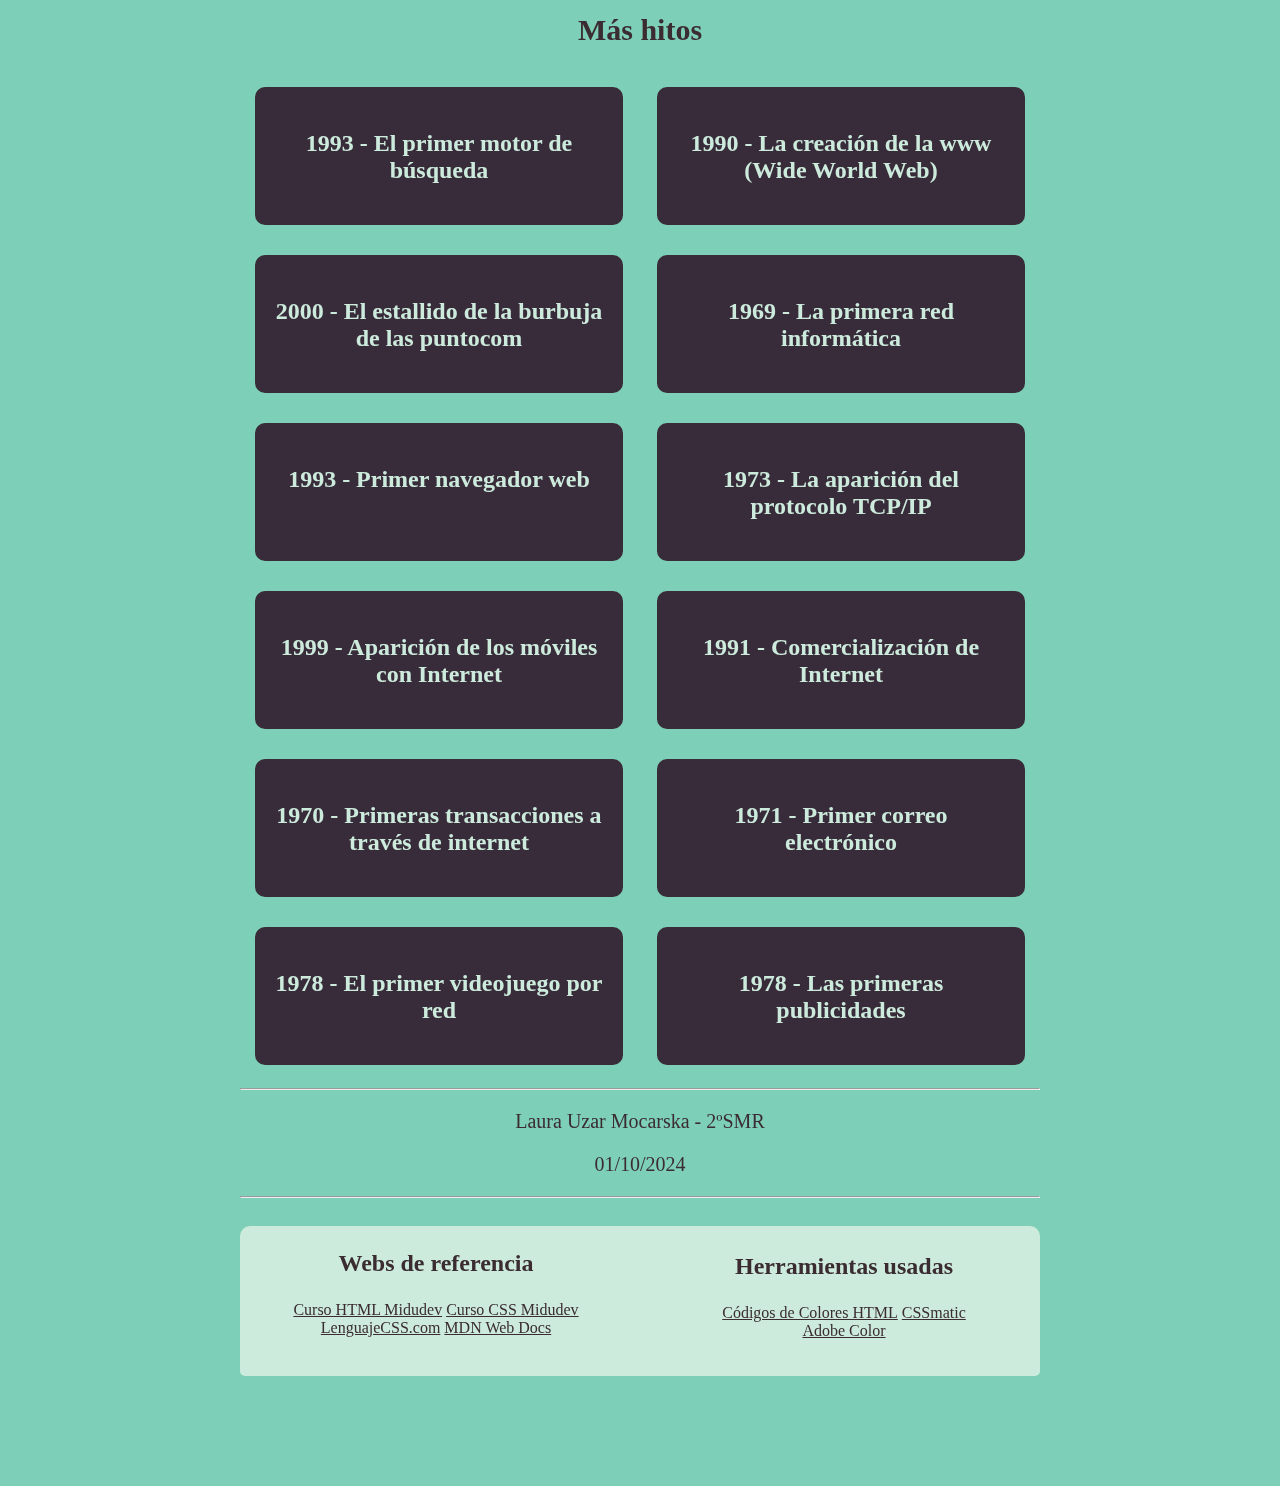
==== commit 434c3dda: "index.html" ====
--- a/index.html
+++ b/index.html
@@ -10,7 +10,7 @@
 
         <link rel="stylesheet" href="estilos.css">
         <script src="JS.js"></script>
-        <link rel="icon" type="image/png" href="ICOHii.png">
+        <link rel="icon" type="image/png" href="Images/">
     </head>
 
     <body>
@@ -20,7 +20,7 @@
         <p id="Volver arriba"></p>
 
         <header class="cab">
-            <a href="https://github.com/Laurinto" target="_blank" rel="noreferrer"><img src="github-img.png" width="40px"></a>
+            <a href="https://github.com/Laurinto" target="_blank" rel="noreferrer"><img src="Images/github-img.png" width="40px"></a>
             
             <a class="bx" href="#Virus">El primer virus</a>
             <a class="bx" href="#Webs de referencia">Pie de página</a>
@@ -37,7 +37,7 @@
 
             <section id="Virus"> <!--1-->
                 <article>
-                <header><h2>1971 - El primer virus de la historia: Creeper</h2></header>
+                <header><h2>1971 - El primer virus de la historia</h2></header>
 
                 <p>El primer virus informático podría definirse de distintas formas según por como se vea, si hablamos del primer 
                 virus que infectaba los ordenadores, podríamos considerar que es Creeper, pero si hablamos del primer virus tal, 
@@ -59,6 +59,8 @@
                 <p>Como algunos pondrían en duda el carácter vírico de Creeper debido a que no se multiplicaba entre los ordenadores, 
                 también es imprescindible de hablar del verdadero primer virus replicable y malicioso: Rabbit.</p>
                 
+                <div class="cree"><img src="Images/creeper-img.webp" width="500"></div>
+
                 <h3>Rabbit</h3>
                 
                 <p>Rabbit (o Wabbit) llegó en 1972, un virus que se diferenciaba de Creeper debido a su naturaleza 
@@ -68,24 +70,16 @@
                 gran velocidad hasta el punto de que se ralentizaba el ordenador y posteriormente colapsar un sistema 
                 informático dejando de funcionar.</p>
 
-                </article>
-
-                <hr>
-
-                <article>
-            
-             <h3>Anexo</h3>
-
-                <details open>
-                    <summary>Brain</summary>
-                    <p>bla bla</p>
+                <details>
+                    <summary>Webgrafía</summary>
+                    <a href="https://www.tecnologia-informatica.com/historia-virus-informaticos/" target="_blank" rel="noreferrer"><p>Fuente 1</p></a>
+                    <a href="https://latam.kaspersky.com/resource-center/threats/a-brief-history-of-computer-viruses-and-what-the-future-holdshttps://latam.kaspersky.com/resource-center/threats/a-brief-history-of-computer-viruses-and-what-the-future-holds
+                    " target="_blank" rel="noreferrer"><p>Fuente 2</p></a>
+                    <a href="https://www.xataka.com/historia-tecnologica/la-historia-de-creeper-el-primer-virus-informatico-jamas-programado
+                    " target="_blank" rel="noreferrer"><p>Fuente 3</p></a>
+                    <a href="https://pandorafms.com/blog/es/creeper-y-reaper/
+                    " target="_blank" rel="noreferrer"><p>Fuente 4</p></a>
                 </details>
-
-                <details> 
-                    <summary>Animal</summary>
-                    <p>bla bla</p>
-                </details>
-
             </article>
 
             </section>
@@ -115,14 +109,15 @@
                 </article>
 
                 <article class="cuadrao"> <!--3-->
-                    <header><h3>1990 - La primera www (Wide World Web)</h3></header>
+                    <header><h3>1990 - La creación de la www (Wide World Web)</h3></header>
 
                     <p>La World Wide Web (la Web) nació en el CERN (Centro Europeo de Física Nuclear) por Tim Berners-Lee 
-                    como un sistema de intercambio de datos entre los científicos que trabajaban en la institución, desarrollando el primer 
-                    sitio web, que actualmente se puede visualizar <a href="http://info.cern.ch/">aquí</a>, componiendose de puro texto 
+                    como un sistema de intercambio de datos entre los científicos que trabajaban en la institución, creando los hiperenlaces, 
+                    el lenguaje HTML y el protocolo HTTP, y que hasta 1990 se crearía la WWW, un navegador y servidor web, en la que se crearía el 
+                    primer sitio web, que actualmente se puede visualizar <a href="http://info.cern.ch/">aquí</a>, componiendose de puro texto 
                     pues a penas se había creado el lenguaje HTML.</p>
                     
-                    <img class="desimg" src="imagen web.png" width="250">
+                    <img class="desimg" src="Images/web-img.png" width="250">
 
                     <details>
                         <summary>Webgrafía</summary>
@@ -134,28 +129,34 @@
                     <header><h3>2000 - El estallido de la burbuja de las puntocom </h3></header>
 
                     <p>La burbuja se origina desde 1997 en donde accionistas que hacían inversiones arriesgadas empezaron a apostar por las
-                    empresas emergentes basadas en una Internet aún inexplorada que estaba emergiendo en popularidad, y que estas estaban
-                    basadas en páginas web puntocom.</p>
+                    empresas emergentes, cuyos negocios se basaban en la información y cuyos proyectos salían a bolsa mediante el capital riesgo con el fin de conseguir financiación</p>
                     
                     <p>La burbuja llegó a un punto en el que las acciones basadas en estas empresas 
                     acabaron subiendo hasta un 400% con respecto a años anteriores, hasta que llegó un dia del año 2000 en el que las acciones
-                    bajaron de repente hasta un 70-80%, lo que provocó el quiebre de muchas empresas tecnológicas y la crisis financiera de
-                    otras.</p>
-
-                    <details>
-                        <summary>Webgrafía</summary>
-                        <a href="https://www.businessinsider.es/burbuja-puntocom-invierno-nuclear-startups-sobrevivieron-1103035" target="_blank" rel="noreferrer"><p>Fuente</p></a>
+                    bajaron de repente hasta un 70-80%, lo que provocó el quiebre de muchas empresas tecnológicas y la fusión de otras por la necesidad de sobrevivir 
+                    a la crisis financiera, generando pérdidas de cerca de 5 billones de dólares</p>
+
+                    <details>
+                        <summary>Webgrafía</summary>
+                        <a href="https://www.businessinsider.es/burbuja-puntocom-invierno-nuclear-startups-sobrevivieron-1103035" target="_blank" rel="noreferrer"><p>Fuente 1</p></a>
+                        <a href="https://economipedia.com/definiciones/burbuja-de-las-punto-com.html" target="_blank" rel="noreferrer"><p>Fuente 2</p></a>
                     </details>
                 </article>
 
                 <article class="cuadrao"> <!--5-->
-                    <header><h3>La primera red informática</h3></header>
-
-                    <p>lorem ipsum</p>
-
-                    <details>
-                        <summary>Webgrafía</summary>
-                        <a href="" target="_blank" rel="noreferrer"><p>Fuente</p></a>
+                    <header><h3>1969 - La primera red informática</h3></header>
+
+                    <p>La primer red informática se desarrolla en 1958, cuando EEUU fundó la Advanced Researchs Projects Agency (ARPA) con la intención 
+                        de establecer comunicaciones directas entre los ordenadores y facilitar la comunicación entre las diferentes bases de 
+                        investigación militares, a si que bajo el mando de John Licklider del MIT, se creó un programa de investigación computacional 
+                        y que para 1967 ya tenía un plan para la creación de ordenadores, surgiendo así, en 1969 la primera red de ordenadores:  ARPANET</p>
+
+                        <p>Esta se fue desarrollando al punto de que en 1971 tenía 23 puntos conectados mediante el protocolo NCP (Network Control Protocol).</p>
+
+                        <img class="desimg" src="Images/arpanet-img.webp" width="250">
+                    <details>
+                        <summary>Webgrafía</summary>
+                        <a href="https://keepcoding.io/blog/arpanet-la-primera-red-de-computadoras/" target="_blank" rel="noreferrer"><p>Fuente</p></a>
                     </details>
                 </article>
 
@@ -171,7 +172,7 @@
                     
                     <p>Netscape en 2002, sacó una versión de código libre llamado Mozilla, que perdura actualmente.</p>
 
-                    <img class="desimg" src="mosaic-img.png" width="250">
+                    <img class="desimg" src="Images/mosaic-img.png" width="250">
 
                     <details>
                         <summary>Webgrafía</summary>
@@ -182,9 +183,13 @@
                 </article>
 
                 <article class="cuadrao"> <!--7-->
-                    <header><h3>El primer correo electrónico</h3></header>
-
-                    <p>lorem ipsum</p>
+                    <header><h3>1973 - La aparición del protocolo TCP/IP</h3></header>
+
+                    <p>El protocolo TCP/IP (Transmission Control Protocol/Internet Protocol) tiene origen en 1973, por el desarrollo de un 
+                        protocolo de comunicación para ARPANET. Cerf y Kahn diseñaron el Protocolo de Internet (IP) y el Protocolo 
+                        de Transmisión (TCP), que más tarde se unirían para formar el conjunto de protocolos TCP/IP, con la 
+                        finalidad de contar con un lenguaje común a todas las computadoras conectadas a Internet, y em 1977 se hizo una primera prueba de conexión entre
+                        de las redes ARPANET, CSNET y MILNET.</p>
 
                     <details>
                         <summary>Webgrafía</summary>
@@ -211,10 +216,17 @@
                 </article>
 
                 <article class="cuadrao"> <!--9-->
-                    <header><h3>Comercialización de Internet</h3></header>
-
-                    <p>lorem ipsum</p>
-
+                    <header><h3>1991 - Comercialización de Internet</h3></header>
+
+                    <p> La Fundación Nacional de la Ciencia prohibió en su momento los proveedores de servicios de Internet comerciales, por lo que
+                        que sólo las agencias gubernamentales y las universidades podían utilizar Internet, hasta que finalmente cambió en 
+                        1985.</p>
+
+                        <p>El primer proveedor de servicios de Internet comercial se llamó “The World”. Era un servicio de acceso 
+                        telefónico lento, pero generó una amplia base de consumidores en tan sólo los dos primeros años, y en 1991 
+                        la NSF levantó la prohibición de los proveedores de servicios de Internet comerciales cuando vio que The World 
+                        había abierto las compuertas.</p>
+                        
                     <details>
                         <summary>Webgrafía</summary>
                         <a href="" target="_blank" rel="noreferrer"><p>Fuente</p></a>
@@ -222,35 +234,58 @@
                 </article>
 
                 <article class="cuadrao"> <!--10-->
-                    <header><h3>Primeras páginas de comercio electrónico</h3></header>
-
-                    <p>lorem ipsum</p>
-
-                    <details>
-                        <summary>Webgrafía</summary>
-                        <a href="" target="_blank" rel="noreferrer"><p>Fuente</p></a>
+                    <header><h3>1970 - Primeras transacciones a través de internet</h3></header>
+
+                    <p>En la década de 1960 se creó el EDI (Electronic Data Interchange), una plataforma que le facilitaba a las 
+                        empresas transmitir datos financieros de manera electrónica, como órdenes de compra y facturas, lo que facilitó 
+                        la venta por catálogo y telefónica, y a finales de los años 70, el el inglés Michael Aldrich  logró hacer las 
+                        primeras transacciones electrónicas informáticas de ventas mediante una linea multiusuario de procesamiento 
+                        computarizado.</p>
+                    
+                    <p>Una vez creada la WWW, junto al levantamiendo de la prohibición de uso comercial de internet de 1991, empezaros 
+                        a formarse las primeras páginas de comercio electrónico que algunas se mantienen en la actualidad.</p>
+
+                    <details>
+                        <summary>Webgrafía</summary>
+                        <a href="https://rockcontent.com/es/blog/historia-del-comercio-electronico/" target="_blank" rel="noreferrer"><p>Fuente</p></a>
                     </details>
                 </article>
 
                 <article class="cuadrao"> <!--11-->
-                    <header><h3>Primer correo electrónico</h3></header>
-
-                    <p>lorem ipsum</p>
-
-                    <details>
-                        <summary>Webgrafía</summary>
-                        <a href="" target="_blank" rel="noreferrer"><p>Fuente</p></a>
+                    <header><h3>1971 - Primer correo electrónico</h3></header>
+
+                    <p>El primer correo electrónico fue enviado en el 21 de junio de 1971 por parte ingeniero de computación Raymond 
+                        Tomlison con el texto “ QWERTYIOP”, seguido del signo de arroba (@) como divisor entre el usuario y el computador 
+                        del destinatario, entre dos ordenadores que estaban en la misma sala, viajando por la red ARPANET.</p>
+
+                        <p>El fin del correo era en base a un experimento del MIT con la intención de desarrollar el primer sistema de 
+                            correo electrónico. Inicialmente se usaba a nivel universitario, pero con el tiempo también se posibilitó 
+                            el almacenamiento de información para gestionarla rapida y sencillamente y se acabó extendiendo a lo que 
+                            es hoy en día.</p>
+
+                    <details>
+                        <summary>Webgrafía</summary>
+                        <a href="https://www.heraldo.es/noticias/aragon/2018/06/25/el-primer-correo-electronico-otras-curiosidades-historicas-1250566-300.html" target="_blank" rel="noreferrer"><p>Fuente 1</p></a>
+                        <a href="https://www.latercera.com/que-pasa/noticia/se-cumplen-50-anos-del-primer-correo-electronico-la-historia-del-formato-que-revoluciono-la-manera-de-comunicarse/ZI6OG67NBNFHFCLROXQ42IPPMY/" target="_blank" rel="noreferrer"><p>Fuente 2</p></a>
                     </details>
                 </article>
 
                 <article class="cuadrao"> <!--12-->
-                    <header><h3>El primer videojuego multijugador</h3></header>
-                    
-                    <p>lorem ipsum</p>
-
-                    <details>
-                        <summary>Webgrafía</summary>
-                        <a href="" target="_blank" rel="noreferrer"><p>Fuente</p></a>
+                    <header><h3>1978 - El primer videojuego por red</h3></header>
+                    
+                    <p>MUD (Multi-User Dungeon) o MUD1, creado por Roy Trubshaw y Richard Bartle en la Universidad de 
+                        Essex y con inspiración de otro juego de mazmorras llamado Zork, es considerado como el primer 
+                        videojuego multijugador que funcionaba a través de la red. Este era un videojuego de rol de 
+                        mazmorras en linea en el que participaban varios usuarios que se conectaban y este se ejecutaba 
+                        en el servidor. Este fue el videojuego que fue dando origen al género con el mismo nombre del 
+                        videojuego, que, aunque ya sea un género poco conocido actualmente, ha derivado a otros como 
+                        los MMORPG. Por <a href="https://www.british-legends.com/CMS/index.php/play-the-game/play-in-your-browser" target="_blank" rel="noreferrer">aquí</a> teneis el enlace del juego por si quereis probarlo</p>
+                        
+
+                    <details>
+                        <summary>Webgrafía</summary>
+                        <a href="https://www.wikiwand.com/en/articles/MUD1https://www.wikiwand.com/en/articles/MUD1" target="_blank" rel="noreferrer"><p>Fuente 1</p></a>
+                        <a href="https://www.geekno.com/glosario/mudhttps://www.geekno.com/glosario/mudhttps://www.geekno.com/glosario/mud" target="_blank" rel="noreferrer"><p>Fuente 2</p></a>
                     </details>
                 </article>
 
@@ -269,7 +304,7 @@
                 </article>
             </section>
 
-            <a title="UP" href="#Volver arriba" class="sub"><br><img src="arrow-up-img.png" width="50px"></a>
+            <a title="UP" href="#Volver arriba" class="sub"><br><img src="Images/arrow-up-img.png" width="50px"></a>
             <hr>
             <p>Laura Uzar Mocarska - 2ºSMR</p>
             <p>01/10/2024</p>
@@ -290,7 +325,9 @@
                 <h3><br>Herramientas usadas</h3>
 
                 <a class="pie" href="https://htmlcolorcodes.com/es/" target="_blank" rel="noreferrer">Códigos de Colores HTML</a>
-                <a class="pie" href="https://www.cssmatic.com/" target="_blank" rel="noreferrer">CSSmatic</a>
+                <a class="pie" href="https://www.cssmatic.com/" target="_blank" rel="noreferrer">CSSmatic<br></a>
+                <a class="pie" href="https://color.adobe.com/es/create/color-contrast-analyzer" rel="noneferrer">Adobe Color</a>
+                
             </article>
         </footer>
 
